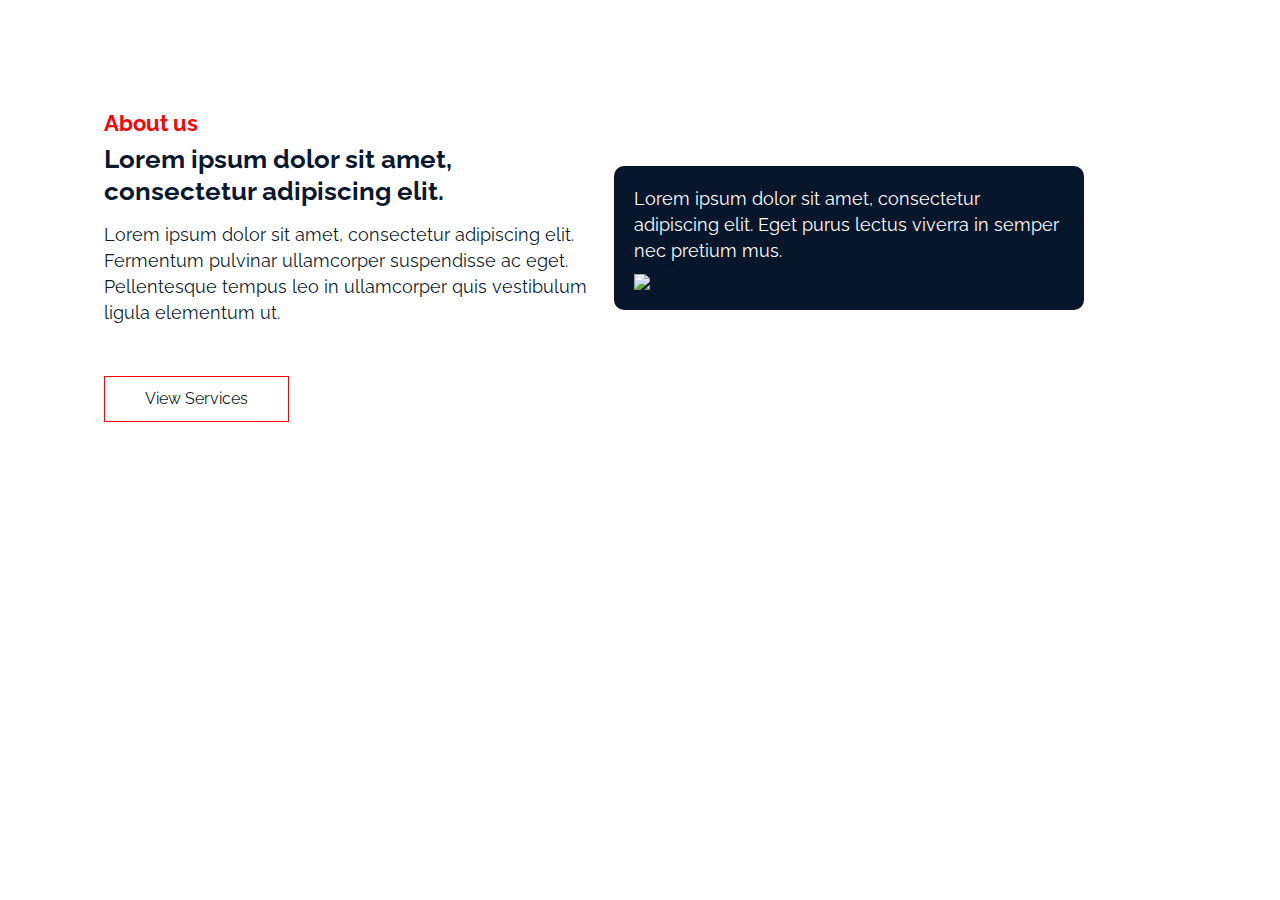
==== corlate website/thewebsite/aboutus.html @ 961f1060 "to be editted" ====
<!DOCTYPE html>
<html lang="en">
<head>
    <meta charset="UTF-8">
    <meta name="viewport" content="width=device-width, initial-scale=1.0">
    <title>about us</title>
    <link rel="stylesheet" href="aboutus.css">
    <link rel="preconnect" href="https://fonts.googleapis.com">
    <link rel="preconnect" href="https://fonts.gstatic.com" crossorigin>
    <link
        href="https://fonts.googleapis.com/css2?family=Lora&family=Nunito:ital,wght@0,200..1000;1,200..1000&family=Raleway:ital,wght@0,100..900;1,100..900&display=swap"
        rel="stylesheet">
</head>
<body>
    
<div class="responsive-container-block bigContainer">
<div class="responsive-container-block Container bottomContainer">
  <div class="ultimateImg">
    <img class="mainImg" src="https://images.unsplash.com/photo-1577760258779-e787a1733016?q=80&w=1470&auto=format&fit=crop&ixlib=rb-4.0.3&ixid=M3wxMjA3fDB8MHxwaG90by1wYWdlfHx8fGVufDB8fHx8fA%3D%3D">
    <div class="purpleBox">
      <p class="purpleText">
        Lorem ipsum dolor sit amet, consectetur adipiscing elit. Eget purus lectus viverra in semper nec pretium mus.
      </p>
      <img class="stars" src="https://workik-widget-assets.s3.amazonaws.com/widget-assets/images/mp5.svg">
    </div>
  </div>
  <div class="allText bottomText">
    <p class="text-blk headingText">
      About us
    </p>
    <p class="text-blk subHeadingText">
      Lorem ipsum dolor sit amet, consectetur adipiscing elit.
    </p>
    <p class="text-blk description">
      Lorem ipsum dolor sit amet, consectetur adipiscing elit. Fermentum pulvinar ullamcorper suspendisse ac eget. Pellentesque tempus leo in ullamcorper quis vestibulum ligula elementum ut.
    </p>
    <a class="explore">
      View Services
    </a>
  </div>
</div>
</div>
</body>
</html>
---- corlate website/thewebsite/aboutus.css ----
* {
    font-family: 'Raleway'
  }
  
  .responsive-container-block {
    min-height: 75px;
    height: fit-content;
    width: 100%;
    padding-top: 10px;
    padding-right: 10px;
    padding-bottom: 10px;
    padding-left: 10px;
    display: flex;
    flex-wrap: wrap;
    margin-top: 0px;
    margin-right: auto;
    margin-bottom: 0px;
    margin-left: auto;
    justify-content: flex-start;
  }
  
  a {
    text-decoration-line: none;
    text-decoration-thickness: initial;
    text-decoration-style: initial;
    text-decoration-color: initial;
  }
  
  .text-blk {
    margin-top: 0px;
    margin-right: 0px;
    margin-bottom: 0px;
    margin-left: 0px;
    padding-top: 10px;
    padding-right: 10px;
    padding-bottom: 10px;
    padding-left: 10px;
    line-height: 25px;
  }
  
  .responsive-container-block.bigContainer {
    padding-top: 10px;
    padding-right: 30px;
    padding-bottom: 10px;
    padding-left: 30px;
    flex-direction: column;
    align-items: center;
    justify-content: center;
    padding: 10px 50px 10px 50px;
  }
  
  .mainImg {
    color: black;
    width: 90%;
    height: auto;
    border-top-left-radius: 10px;
    border-top-right-radius: 10px;
    border-bottom-right-radius: 10px;
    border-bottom-left-radius: 10px;
  }
  
  .text-blk.headingText {
    font-size: 22px;
    font-weight: 700;
    line-height: 30px;
    color: red;
    padding-top: 0px;
    padding-right: 10px;
    padding-bottom: 0px;
    padding-left: 0px;
    margin-top: 0px;
    margin-right: 0px;
    margin-bottom: 5px;
    margin-left: 0px;
  }
  
  .allText {
    padding-top: 0px;
    padding-right: 0px;
    padding-bottom: 0px;
    padding-left: 0px;
    width: 40%;
    margin-top: 0px;
    margin-right: 0px;
    margin-bottom: 0px;
    margin-left: 0px;
  }
  
  .text-blk.subHeadingText {color:#031227fb;
    font-size: 26px;
    line-height: 32px;
    font-weight: 700;
    margin-top: 0px;
    margin-right: 0px;
    margin-bottom: 15px;
    margin-left: 0px;
    padding-top: 0px;
    padding-right: 10px;
    padding-bottom: 0px;
    padding-left: 0px;
  }
  
  .text-blk.description {
    font-size: 18px;
    line-height: 26px;
    color:#031227fb ;
    margin-top: 0px;
    margin-right: 0px;
    margin-bottom: 50px;
    margin-left: 0px;
    font-weight: 400;
    padding-top: 0px;
    padding-right: 10px;
    padding-bottom: 0px;
    padding-left: 0px;
  }
  
  .explore {
    font-size: 16px;
    line-height: 28px;
    color: #031227fb;
    border:1px solid red;
    cursor: pointer;
    background-color:white;
    padding-top: 8px;
    padding-right: 40px;
    padding-bottom: 8px;
    padding-left: 40px;
  }
  
  .explore:hover {
    background-color:red;
    color: white;
    
  }
  
  .responsive-container-block.Container {
    margin-top: 80px;
    margin-right: auto;
    margin-bottom: 50px;
    margin-left: auto;
    justify-content: center;
    align-items: center;
    max-width: 1320px;
    padding-top: 10px;
    padding-right: 10px;
    padding-bottom: 10px;
    padding-left: 10px;
  }
  
  .responsive-container-block.Container.bottomContainer {
    flex-direction: row-reverse;
    margin-top: 80px;
    margin-right: auto;
    margin-bottom: 50px;
    margin-left: auto;
    position: static;
  }
  
  .allText.aboveText {
    margin-top: 0px;
    margin-right: 0px;
    margin-bottom: 0px;
    margin-left: 40px;
  }
  
  .allText.bottomText {
    margin-top: 0px;
    margin-right: 40px;
    margin-bottom: 0px;
    margin-left: 0px;
    display: flex;
    flex-direction: column;
    align-items: flex-start;
    justify-content: flex-start;
    padding-top: 0px;
    padding-right: 15px;
    padding-bottom: 0px;
    padding-left: 0px;
  }
  
  .purpleBox {
    display: flex;
    flex-direction: column;
    align-items: flex-start;
    max-width: 430px;
    background-color:#031227fb;
    padding-top: 20px;
    padding-right: 20px;
    padding-bottom: 20px;
    padding-left: 20px;
    border-radius:10px ;
    position: absolute;
    bottom: -35px;
    left: -8%;
  }
  
  .purpleText {
    font-size: 18px;
    line-height: 26px;
    color: white;
    margin-top: 0px;
    margin-right: 0px;
    margin-bottom: 10px;
    margin-left: 0px;
  }
  
  .ultimateImg {
    width: 50%;
    position: relative;
  }
  
 /* @media (max-width: 1024px) {
    .responsive-container-block.Container {
      max-width: 850px;
    }
  
    .mainImg {
      width: 55%;
      height: auto;
    }
  
    .allText {
      width: 40%;
      margin-top: 0px;
      margin-right: 0px;
      margin-bottom: 0px;
      margin-left: 20px;
    }
  
    .responsive-container-block.bigContainer {
      padding-top: 10px;
      padding-right: 10px;
      padding-bottom: 10px;
      padding-left: 10px;
    }
  
    .responsive-container-block.Container.bottomContainer {
      margin-top: 80px;
      margin-right: auto;
      margin-bottom: 50px;
      margin-left: auto;
    }
  
    .responsive-container-block.Container {
      max-width: 830px;
    }
  
    .allText.aboveText {
      margin-top: 30px;
      margin-right: 0px;
      margin-bottom: 0px;
      margin-left: 40px;
    }
  
    .allText.bottomText {
      margin-top: 30px;
      margin-right: 40px;
      margin-bottom: 0px;
      margin-left: 0px;
      text-align: left;
    }
  
    .text-blk.headingText {
      text-align: center;
    }
  
    .allText.aboveText {
      display: flex;
      flex-direction: column;
      align-items: center;
      justify-content: center;
      margin-top: 30px;
      margin-right: 0px;
      margin-bottom: 0px;
      margin-left: 0px;
    }
  
    .text-blk.subHeadingText {
      text-align: left;
      font-size: 26px;
      line-height: 32px;
    }
  
    .text-blk.description {
      text-align: left;
      line-height: 24px;
    }
  
    .explore {
      margin-top: 0px;
      margin-right: 0px;
      margin-bottom: 0px;
      margin-left: 0px;
    }
  
    .responsive-container-block.bigContainer {
      padding-top: 10px;
      padding-right: 30px;
      padding-bottom: 10px;
      padding-left: 30px;
    }
  
    .responsive-container-block.Container {
      justify-content: space-evenly;
    }
  
    .purpleBox {
      bottom: 10%;
    }
  
    .responsive-container-block.Container.bottomContainer {
      padding-top: 10px;
      padding-right: 0px;
      padding-bottom: 10px;
      padding-left: 0px;
      max-width: 930px;
    }
  
    .allText.bottomText {
      width: 40%;
    }
  
    .purpleBox {
      bottom: auto;
      left: -10%;
      top: 70%;
    }
  
    .mainImg {
      width: 100%;
    }
  
    .text-blk.headingText {
      text-align: left;
    }
  }
  
  @media (max-width: 768px) {
    .allText {
      width: 100%;
      display: flex;
      flex-direction: column;
      justify-content: center;
      align-items: center;
      padding-top: 0px;
      padding-right: 0px;
      padding-bottom: 0px;
      padding-left: 0px;
    }
  
    .responsive-container-block.Container {
      flex-direction: column;
      height: auto;
    }
  
    .text-blk.headingText {
      text-align: center;
    }
  
    .text-blk.subHeadingText {
      text-align: center;
      font-size: 24px;
    }
  
    .text-blk.description {
      text-align: center;
      font-size: 18px;
    }
  
    .allText {
      margin-top: 40px;
      margin-right: 0px;
      margin-bottom: 0px;
      margin-left: 0px;
    }
  
    .allText.aboveText {
      margin-top: 40px;
      margin-right: 0px;
      margin-bottom: 0px;
      margin-left: 0px;
    }
  
    .responsive-container-block.Container {
      margin-top: 80px;
      margin-right: auto;
      margin-bottom: 50px;
      margin-left: auto;
    }
  
    .responsive-container-block.Container.bottomContainer {
      margin-top: 50px;
      margin-right: auto;
      margin-bottom: 50px;
      margin-left: auto;
    }
  
    .allText.bottomText {
      margin-top: 40px;
      margin-right: 0px;
      margin-bottom: 0px;
      margin-left: 0px;
    }
  
    .mainImg {
      width: 100%;
      margin-top: 0px;
      margin-right: 0px;
      margin-bottom: -70px;
      margin-left: 0px;
    }
  
    .responsive-container-block.Container.bottomContainer {
      flex-direction: column;
    }
  
    .ultimateImg {
      width: 100%;
    }
  
    .purpleBox {
      position: static;
    }
  
    .allText.bottomText {
      width: 100%;
      align-items: flex-start;
    }
  
    .text-blk.headingText {
      text-align: left;
    }
  
    .text-blk.subHeadingText {
      text-align: left;
    }
  
    .text-blk.description {
      text-align: left;
    }
  
    .ultimateImg {
      position: static;
    }
  
    .mainImg {
      margin-top: 0px;
      margin-right: 0px;
      margin-bottom: 0px;
      margin-left: 0px;
    }
  
    .ultimateImg {
      position: relative;
    }
  
    .purpleBox {
      margin-top: 0px;
      margin-right: 0px;
      margin-bottom: 0px;
      margin-left: 0px;
      position: absolute;
      left: 0px;
      top: 80%;
    }
  
    .allText.bottomText {
      margin-top: 100px;
      margin-right: 0px;
      margin-bottom: 0px;
      margin-left: 0px;
    }
  }
  
  @media (max-width: 500px) {
    .responsive-container-block.Container {
      padding-top: 10px;
      padding-right: 0px;
      padding-bottom: 10px;
      padding-left: 0px;
      width: 100%;
      max-width: 100%;
    }
  
    .mainImg {
      width: 100%;
    }
  
    .responsive-container-block.bigContainer {
      padding-top: 10px;
      padding-right: 25px;
      padding-bottom: 10px;
      padding-left: 25px;
    }
  
    .text-blk.subHeadingText {
      font-size: 24px;
      padding-top: 0px;
      padding-right: 0px;
      padding-bottom: 0px;
      padding-left: 0px;
      line-height: 28px;
    }
  
    .text-blk.description {
      font-size: 16px;
      padding-top: 0px;
      padding-right: 0px;
      padding-bottom: 0px;
      padding-left: 0px;
      line-height: 22px;
    }
  
    .allText {
      padding-top: 0px;
      padding-right: 0px;
      padding-bottom: 0px;
      padding-left: 0px;
      width: 100%;
    }
  
    .allText.bottomText {
      margin-top: 50px;
      margin-right: 0px;
      margin-bottom: 0px;
      margin-left: 0px;
      padding: 0 0 0 0;
      margin: 30px 0 0 0;
    }
  
    .ultimateImg {
      position: static;
    }
  
    .purpleBox {
      position: static;
    }
  
    .stars {
      width: 55%;
    }
  
    .allText.bottomText {
      margin-top: 75px;
      margin-right: 0px;
      margin-bottom: 0px;
      margin-left: 0px;
    }
  
    .responsive-container-block.bigContainer {
      padding-top: 10px;
      padding-right: 20px;
      padding-bottom: 10px;
      padding-left: 20px;
    }
  
    .purpleText {
      font-size: 16px;
      line-height: 22px;
    }
  
    .explore {
      padding: 6px 35px 6px 35px;
      font-size: 15px;
    }
  }*/
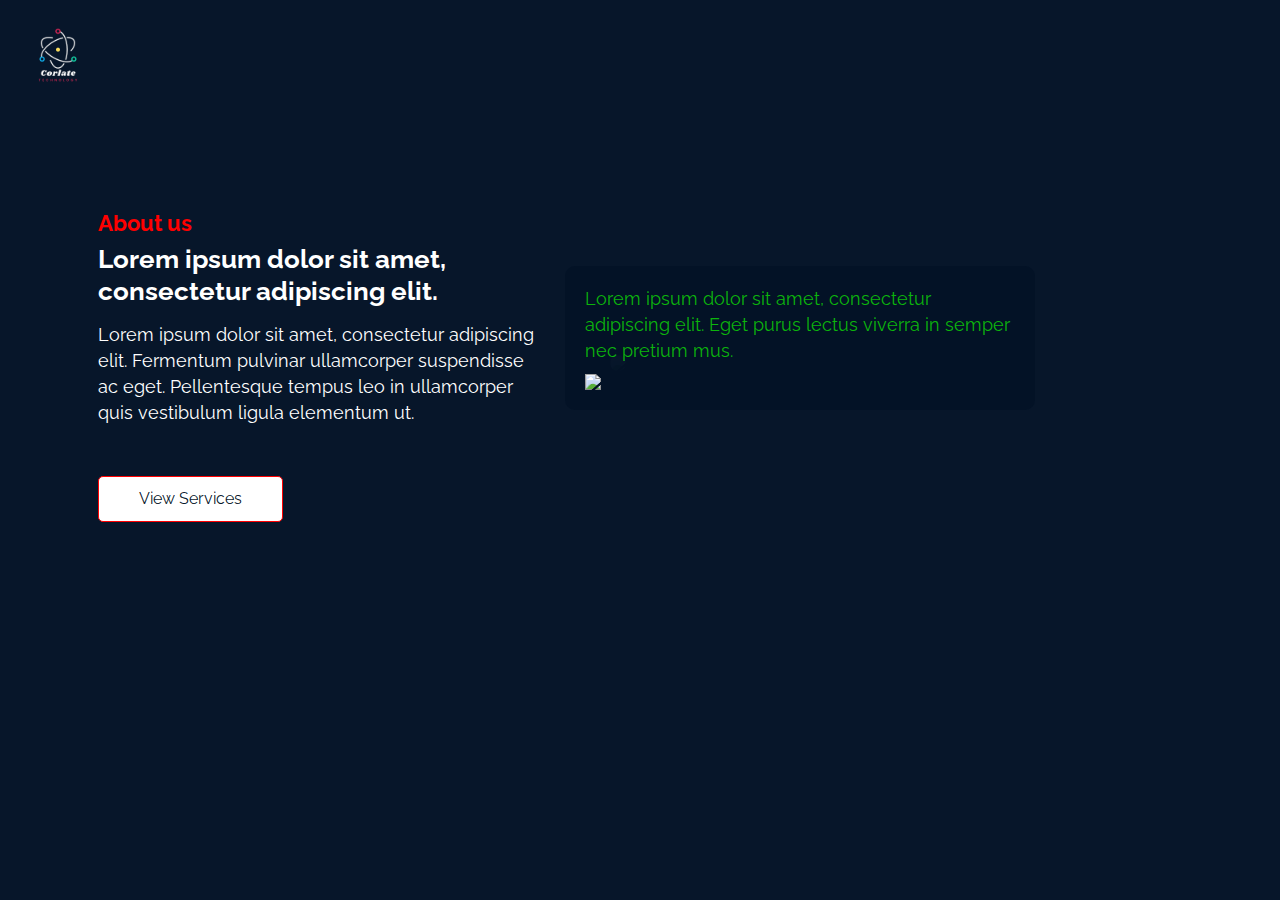
==== commit d95cd661: "added menu and logos" ====
--- a/corlate website/thewebsite/aboutus.html
+++ b/corlate website/thewebsite/aboutus.html
@@ -10,9 +10,14 @@
     <link
         href="https://fonts.googleapis.com/css2?family=Lora&family=Nunito:ital,wght@0,200..1000;1,200..1000&family=Raleway:ital,wght@0,100..900;1,100..900&display=swap"
         rel="stylesheet">
+        <link rel="stylesheet" href="https://cdnjs.cloudflare.com/ajax/libs/font-awesome/6.5.2/css/all.min.css" integrity="sha512-SnH5WK+bZxgPHs44uWIX+LLJAJ9/2PkPKZ5QiAj6Ta86w+fsb2TkcmfRyVX3pBnMFcV7oQPJkl9QevSCWr3W6A==" crossorigin="anonymous" referrerpolicy="no-referrer" />
+
 </head>
 <body>
-    
+  <div class="x">   
+  <img src="images/Corlate__1_-removebg-preview.png" alt="" class="logo">
+<i class="fa-solid fa-bars"></i></div>  
+<div class="outer">
 <div class="responsive-container-block bigContainer">
 <div class="responsive-container-block Container bottomContainer">
   <div class="ultimateImg">
@@ -40,5 +45,6 @@
   </div>
 </div>
 </div>
+</div>
 </body>
 </html>--- a/corlate website/thewebsite/aboutus.css
+++ b/corlate website/thewebsite/aboutus.css
@@ -1,36 +1,56 @@
 * {
-    font-family: 'Raleway'
-  }
-  
-  .responsive-container-block {
+    font-family: 'Raleway';
+    
+  }
+body{
+  font-family:"Raleway";
+  background-color: #031227fb;
+  color: white;
+
+
+}
+.x{
+  display: flex;
+  
+
+  
+}
+.fa-bars{
+  margin-left: 85%;
+  font-size: 25px;
+  color: white;
+  margin-top: 4vh;
+}
+.logo {
+  height: 100px;
+  width: 100px;
+}
+  .outer{
+    margin-top: 0%;
+  }
+  /*.responsive-container-block {
+    border: 1px solid red;
     min-height: 75px;
     height: fit-content;
-    width: 100%;
+    width: 96%;
     padding-top: 10px;
     padding-right: 10px;
     padding-bottom: 10px;
     padding-left: 10px;
     display: flex;
     flex-wrap: wrap;
-    margin-top: 0px;
+    
     margin-right: auto;
-    margin-bottom: 0px;
     margin-left: auto;
     justify-content: flex-start;
   }
-  
+  */
   a {
-    text-decoration-line: none;
-    text-decoration-thickness: initial;
-    text-decoration-style: initial;
-    text-decoration-color: initial;
+    text-decoration: none;
   }
   
   .text-blk {
-    margin-top: 0px;
-    margin-right: 0px;
-    margin-bottom: 0px;
-    margin-left: 0px;
+    margin: 0;
     padding-top: 10px;
     padding-right: 10px;
     padding-bottom: 10px;
@@ -86,7 +106,8 @@
     margin-left: 0px;
   }
   
-  .text-blk.subHeadingText {color:#031227fb;
+  .text-blk.subHeadingText {
+    color:#fff;
     font-size: 26px;
     line-height: 32px;
     font-weight: 700;
@@ -103,7 +124,7 @@
   .text-blk.description {
     font-size: 18px;
     line-height: 26px;
-    color:#031227fb ;
+    
     margin-top: 0px;
     margin-right: 0px;
     margin-bottom: 50px;
@@ -121,6 +142,7 @@
     color: #031227fb;
     border:1px solid red;
     cursor: pointer;
+    border-radius: 5px;
     background-color:white;
     padding-top: 8px;
     padding-right: 40px;
@@ -150,11 +172,10 @@
   
   .responsive-container-block.Container.bottomContainer {
     flex-direction: row-reverse;
-    margin-top: 80px;
+    display: flex;
     margin-right: auto;
-    margin-bottom: 50px;
     margin-left: auto;
-    position: static;
+  
   }
   
   .allText.aboveText {
@@ -185,10 +206,8 @@
     align-items: flex-start;
     max-width: 430px;
     background-color:#031227fb;
-    padding-top: 20px;
-    padding-right: 20px;
-    padding-bottom: 20px;
-    padding-left: 20px;
+    padding: 20px;
+   
     border-radius:10px ;
     position: absolute;
     bottom: -35px;
@@ -198,7 +217,7 @@
   .purpleText {
     font-size: 18px;
     line-height: 26px;
-    color: white;
+    color:rgb(12, 180, 12);
     margin-top: 0px;
     margin-right: 0px;
     margin-bottom: 10px;
